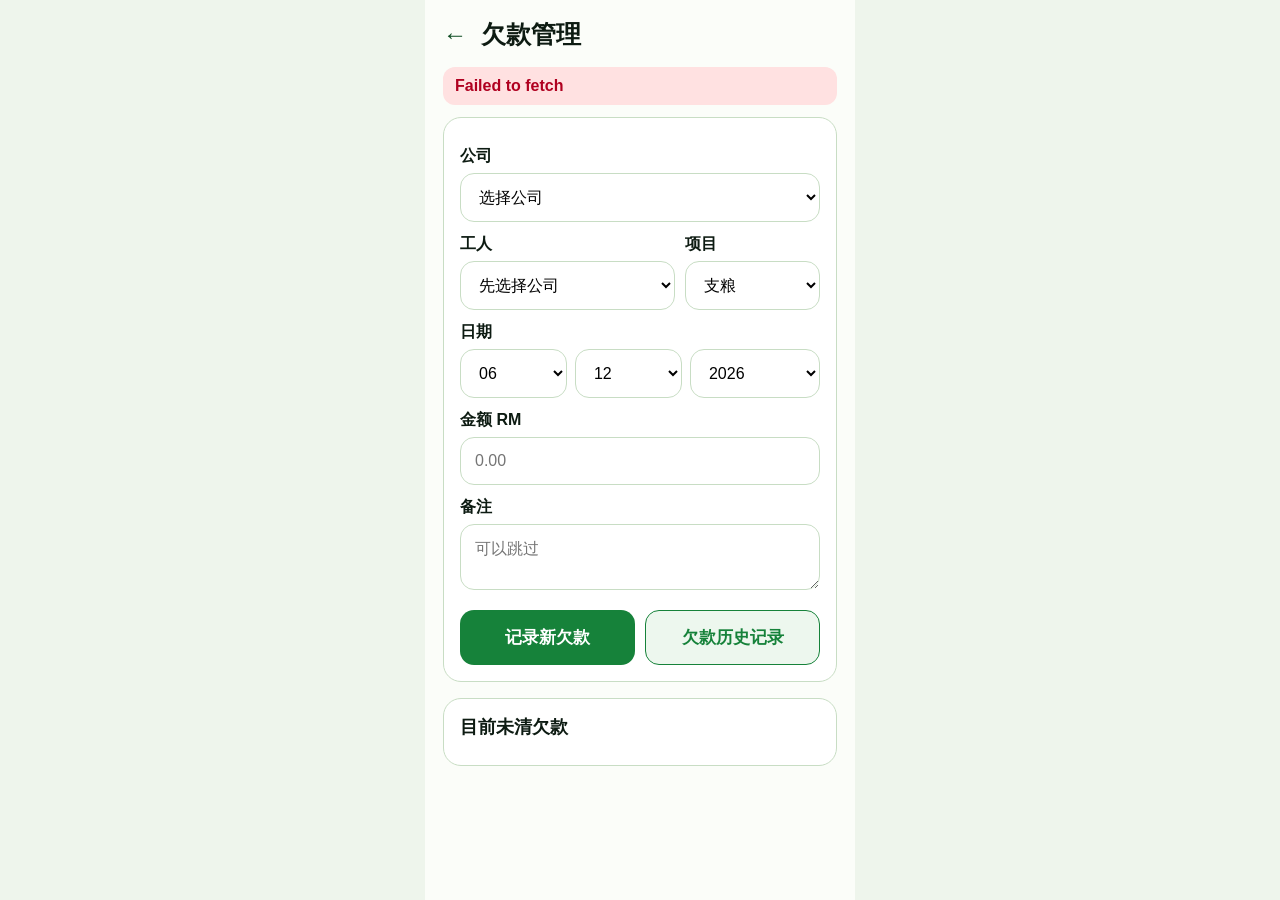
==== app/advance.html @ 77ed6c81 "Add files via upload" ====
<!DOCTYPE html>
<html lang="zh">
<head>
  <meta charset="UTF-8" />
  <meta name="viewport" content="width=device-width, initial-scale=1.0" />
  <title>Payroll System - Advance</title>
  <link rel="manifest" href="../manifest.json" />
  <link rel="icon" href="../assets/icons/payroll-system.ico?v=4.9" />
  <link rel="apple-touch-icon" href="../assets/icons/apple-touch-icon.png?v=4.9" />
  <link rel="stylesheet" href="../css/style.css?v=4.9" />
</head>
<body>
  <div class="app">
    <div class="topbar">
      <a class="back" href="index.html">←</a>
      <div class="page-title">欠款管理</div>
    </div>

    <div id="status" class="status">欠款管理 V4.9 Enterprise Stable</div>

    <section class="card">
      <form id="advanceForm" class="form">
        <label>公司</label>
        <select name="company" required>
          <option value="">选择公司</option>
          <option>Lover Legend Adenium</option>
          <option>Lover Legend Gardening</option>
        </select>

        <div class="field-row worker-project-row">
          <div class="field-group">
            <label>工人</label>
            <select name="workerNo" required>
              <option value="">先选择公司</option>
            </select>
          </div>

          <div class="field-group compact-field">
            <label>项目</label>
            <select name="type" required>
              <option selected>支粮</option>
              <option>缺席</option>
              <option>准证</option>
            </select>
          </div>
        </div>

        <label>日期</label>
        <div class="date-select-row" style="display:flex; gap:8px;">
          <select name="deductDay" style="flex:1;"><option value="">日</option></select>
          <select name="deductMonth" style="flex:1;"><option value="">月</option></select>
          <select name="deductYear" style="flex:1.3;"><option value="">年</option></select>
        </div>

        <label>金额 RM</label>
        <input name="amount" type="text" inputmode="decimal" placeholder="0.00" required />
        <div id="absenceHint" class="field-hint" style="display:none;">缺席金额按该工人一天薪水自动计算。</div>

        <label>备注</label>
        <textarea name="remark" rows="2" placeholder="可以跳过"></textarea>

        <div class="advance-action-row">
          <button id="saveAdvanceBtn" class="btn" type="submit">记录新欠款</button>
          <button id="toggleAdvanceHistoryBtn" class="btn secondary" type="button">欠款历史记录</button>
        </div>
      </form>
    </section>

    <section id="advanceCurrentPanel" class="card">
      <div id="advanceCurrentTitle" class="advance-current-title">目前未清欠款</div>
      <div id="advanceList" class="list"></div>
    </section>

    <section id="advanceHistoryPanel" class="card advance-history-panel" hidden>
      <div class="advance-history-header">
        <div>
          <div class="advance-current-title">所有欠款历史进出</div>
          <div class="muted">显示所有公司、所有工人的新增欠款及 Payroll 扣回记录。</div>
        </div>
      </div>
      <div id="advanceHistoryList" class="list"></div>
    </section>
  </div>

  <script src="../js/config.js"></script>
  <script src="../js/api.js?v=4.9"></script>
  <script src="../js/advance.js?v=4.9"></script>
  <script src="../js/app.js?v=4.9"></script>
</body>
</html>
---- css/style.css ----
* {
  box-sizing: border-box;
}

body {
  margin: 0;
  background: #eef5ec;
  color: #0d1b12;
  font-family: Arial, "Microsoft YaHei", "PingFang SC", sans-serif;
}

.app {
  width: 100%;
  max-width: 430px;
  min-height: 100vh;
  margin: 0 auto;
  padding: 18px;
  background: #fbfdf9;
}

.header {
  text-align: center;
  margin-bottom: 22px;
  padding: 20px 10px;
  border-radius: 20px;
  background: linear-gradient(135deg, #0f4d24, #2e8b43);
  color: #fff;
}

.brand {
  font-size: 24px;
  font-weight: 900;
}

.title {
  margin-top: 6px;
  font-size: 20px;
  font-weight: 700;
  letter-spacing: 1px;
}

.version {
  margin-top: 8px;
  opacity: 0.85;
  font-size: 13px;
}

.topbar {
  display: flex;
  align-items: center;
  gap: 14px;
  margin-bottom: 16px;
}

.back {
  text-decoration: none;
  color: #0f4d24;
  font-size: 24px;
  font-weight: bold;
}

.page-title {
  font-size: 25px;
  font-weight: 900;
}

.menu {
  display: grid;
  gap: 14px;
}

.menu-card {
  display: flex;
  align-items: center;
  gap: 14px;
  padding: 16px;
  text-decoration: none;
  border: 1px solid #c8ddc4;
  border-radius: 18px;
  background: #fff;
  color: #0d1b12;
  box-shadow: 0 4px 14px rgba(0,0,0,0.05);
}

.icon {
  font-size: 32px;
  width: 42px;
  text-align: center;
}

.menu-card h2 {
  margin: 0 0 4px;
  font-size: 18px;
}

.menu-card p {
  margin: 0;
  color: #5d6f5d;
  font-size: 13px;
}

.card {
  padding: 16px;
  margin-bottom: 16px;
  border: 1px solid #c8ddc4;
  border-radius: 18px;
  background: #fff;
}

.form label {
  display: block;
  margin: 12px 0 6px;
  font-weight: 800;
}

input,
select,
textarea,
button {
  font-family: inherit;
  width: 100%;
  padding: 14px;
  border: 1px solid #c8ddc4;
  border-radius: 14px;
  background: #fff;
  font-size: 16px;
}

.row {
  display: grid;
  grid-template-columns: 1fr 1fr;
  gap: 10px;
}

.btn {
  width: 100%;
  margin-top: 16px;
  padding: 15px;
  border: 0;
  border-radius: 14px;
  background: #16823a;
  color: #fff;
  font-size: 17px;
  font-weight: 900;
  cursor: pointer;
}

.btn.secondary {
  background: #edf7ee;
  color: #16823a;
  border: 1px solid #16823a;
}

.status {
  min-height: 24px;
  margin-bottom: 12px;
  padding: 10px 12px;
  border-radius: 12px;
  font-weight: 700;
}

.status:empty {
  display: none;
}

.status.ok {
  background: #e5f7e8;
  color: #13752e;
}

.status.err {
  background: #ffe1e1;
  color: #b00020;
}

.list {
  display: grid;
  gap: 10px;
}

.worker-item,
.record-item {
  padding: 13px;
  border: 1px solid #d8e8d4;
  border-radius: 14px;
  background: #fbfdf9;
}

.worker-name {
  font-size: 18px;
  font-weight: 900;
}

.muted {
  color: #627062;
  font-size: 13px;
  margin-top: 4px;
}
.date-row {
  display: flex;
  align-items: center;
  gap: 8px;
}

.date-row input[name="joinDate"] {
  flex: 1;
}

.date-btn {
  width: 52px;
  height: 46px;
  border: 1px solid #159447;
  border-radius: 10px;
  background: #eef8ef;
  font-size: 20px;
  cursor: pointer;
  flex-shrink: 0;
}


/* V1.5 compact two-column layout */
.field-row {
  display: grid;
  grid-template-columns: minmax(0, 1.35fr) minmax(0, 0.85fr);
  gap: 10px;
  align-items: end;
}
.field-row.month-year-row { grid-template-columns: 1fr 1.25fr; }
.field-group { min-width: 0; }
.field-group label { margin-top: 12px; }
.field-group input,
.field-group select { min-width: 0; }
.form > .field-row + label { margin-top: 12px; }
.summary-box,
.payroll-summary > div {
  display: flex;
  align-items: center;
  justify-content: space-between;
  gap: 12px;
  padding: 12px 14px;
  border: 1px solid #d8e8d4;
  border-radius: 14px;
  background: #fbfdf9;
}
.summary-box { margin-top: 14px; }
.summary-box strong,
.payroll-summary strong { font-size: 16px; }
.section-title { margin: 16px 0 8px; font-weight: 900; font-size: 17px; }
.debt-list { display: grid; gap: 8px; }
.debt-row {
  display: grid;
  grid-template-columns: 1fr 110px;
  gap: 10px;
  align-items: center;
  padding: 10px 12px;
  border: 1px solid #d8e8d4;
  border-radius: 12px;
  background: #fbfdf9;
}
.debt-row .debt-info { min-width: 0; }
.debt-row .debt-type { font-weight: 900; }
.debt-row .debt-balance { margin-top: 3px; font-size: 12px; color: #627062; }
.debt-row input { padding: 11px; text-align: right; }
.payroll-summary { display: grid; gap: 8px; margin-top: 14px; }
.payroll-summary > div:nth-child(2) { border-color: #16823a; }
.payroll-summary > div:nth-child(2) strong { color: #13752e; font-size: 18px; }
@media (max-width: 360px) {
  .field-row { grid-template-columns: minmax(0, 1.2fr) minmax(0, .8fr); gap: 8px; }
  .debt-row { grid-template-columns: 1fr 96px; gap: 8px; }
  input, select, textarea { padding: 12px; }
}

/* V1.6 Preview */
.readonly-field,
input[readonly] {
  background: #f1f4f0;
  color: #39483d;
}

.money-right {
  text-align: right;
}

.field-hint {
  margin-top: 6px;
  color: #627062;
  font-size: 12px;
}

.deduction-head {
  display: grid;
  grid-template-columns: 1fr 110px;
  gap: 10px;
  margin-bottom: 6px;
  padding: 0 12px;
  color: #627062;
  font-size: 12px;
  font-weight: 800;
}

.deduction-head span:last-child {
  text-align: right;
}

.debt-remaining {
  margin-top: 3px;
  color: #13752e;
  font-size: 12px;
}

.debt-deduction-input[readonly] {
  cursor: not-allowed;
}

.input-error {
  border-color: #b00020 !important;
  background: #fff0f0 !important;
}


/* V1.6 Stable */
.absence-card {
  padding: 12px;
  margin-bottom: 12px;
  border: 1px solid #d8e8d4;
  border-radius: 14px;
  background: #fbfdf9;
}
.absence-top-row {
  display: flex;
  align-items: center;
  justify-content: space-between;
  gap: 12px;
}
.absence-amount {
  font-size: 17px;
  font-weight: 900;
  text-align: right;
}
.absence-choice {
  display: flex;
  gap: 18px;
  margin-top: 10px;
}
.absence-choice label {
  display: inline-flex;
  align-items: center;
  gap: 6px;
  margin: 0;
  font-weight: 800;
}
.absence-choice input[type="radio"] {
  width: 18px;
  height: 18px;
  padding: 0;
}


/* V1.6.2 advance ledger */
.advance-ledger-card { display: grid; gap: 6px; }
.advance-company { margin-top: 0; }
.advance-ledger-records { display: grid; gap: 5px; margin-top: 4px; }
.advance-ledger-line { color: #4f5d50; font-size: 13px; line-height: 1.35; }
.advance-ledger-total,
.advance-ledger-remaining { font-weight: 900; font-size: 14px; }
.advance-ledger-total { margin-top: 4px; }
.advance-ledger-remaining { margin-top: 5px; color: #13752e; }
.repayment-records { padding-top: 7px; border-top: 1px dashed #d8e8d4; }
.repayment-line { display: grid; grid-template-columns: minmax(0, 1fr) auto; gap: 8px; align-items: start; }
.payroll-source { text-align: right; white-space: nowrap; color: #627062; font-size: 12px; }
@media (max-width: 390px) {
  .repayment-line { grid-template-columns: minmax(0, 1fr) minmax(100px, auto); }
  .payroll-source { white-space: normal; }
}

/* V1.6.3 Payroll 绱у噾鍒楄〃 */
.payroll-record-item .worker-name,
.payroll-record-item .muted {
  margin: 0;
}

.payroll-record-item .muted + .muted {
  margin-top: 3px;
}

.payroll-record-summary {
  line-height: 1.45;
}

/* V1.7 Payroll 瀹炲彂鐙珛涓?琛? */
.payroll-net-line { margin-top: 3px; font-weight: 700; color: #111; }
/* 津贴：空白时与扣款输入一致，从左侧开始输入。 */
.allowance-input-box {
  position: relative;
}

.allowance-input-box::after {
  content: "0.00";
  position: absolute;
  right: 14px;
  top: 50%;
  transform: translateY(-50%);
  color: #8a948b;
  pointer-events: none;
  font-size: 16px;
}

.allowance-input-box:has(input:not(:placeholder-shown))::after {
  display: none;
}

.allowance-input-box input {
  position: relative;
  z-index: 1;
 text-align: right;
  background: transparent;
}


/* V1.73 Payroll 欠款余额与本月实发工资总数。 */
.payroll-debt-balance-line {
  margin-top: 3px;
  color: #c00000;
  font-weight: 900;
  font-size: 16px;
}

.payroll-total-card {
  margin-top: 12px;
  padding: 16px;
  border: 2px solid #16823a;
  border-radius: 14px;
  background: #f4fff5;
  text-align: center;
}

.payroll-total-title {
  font-size: 15px;
  font-weight: 800;
  color: #16823a;
}

.payroll-total-amount {
  margin-top: 6px;
  font-size: 24px;
  font-weight: 900;
  color: #16823a;
}



/* V1.75 棣栭〉鍙? Logo */
.brand-header {
  display: grid;
  grid-template-columns: 78px minmax(0, 1fr) 70px;
  align-items: center;
  gap: 10px;
  padding: 12px;
  background: #fff;
  color: #0d1b12;
  border: 1px solid #c8ddc4;
}
.header-logo { width: 100%; height: 76px; object-fit: contain; }
.header-logo-right { height: 64px; }
.header-brand-text { text-align: center; min-width: 0; }
.brand-teal { color: #087f80; font-size: 23px; }
.brand-red { color: #c00000; font-size: 20px; }
.brand-header .version { color: #627062; font-weight: 800; }
@media (max-width: 380px) {
  .brand-header { grid-template-columns: 62px minmax(0,1fr) 54px; gap: 7px; }
  .header-logo { height: 62px; }
  .header-logo-right { height: 50px; }
  .brand-teal { font-size: 19px; }
  .brand-red { font-size: 17px; }
}

/* V1.75 Payroll / Payslip */
.payslip-link {
  display: inline-block;
  margin-top: 10px;
  padding: 8px 14px;
  border: 1px solid #16823a;
  border-radius: 10px;
  color: #16823a;
  background: #edf7ee;
  text-decoration: none;
  font-size: 14px;
  font-weight: 900;
}
.payslip-app { max-width: 820px; }
.payslip-paper { background: #fff; color: #111; }
.payslip-two-copy { padding: 14px; border: 1px solid #c8ddc4; border-radius: 16px; }
.payslip-copy { padding: 12px 14px; background: #fff; }
.payslip-copy-label { text-align:right; font-size:11px; font-weight:900; color:#555; }
.payslip-header { text-align: center; padding-bottom: 7px; border-bottom: 2px solid #111; }
.payslip-company { font-size:20px; font-weight:900; text-transform:uppercase; }
.payslip-title { margin-top:4px; font-size:24px; font-weight:900; letter-spacing:.5px; }
.payslip-month { margin-top:4px; font-size:16px; font-weight:900; color:#000; }
.payslip-info-grid { display: grid; grid-template-columns: 1fr 1fr; gap: 5px 16px; margin-top: 8px; }
.payslip-info-grid > div { display: grid; gap: 1px; }
.payslip-info-grid span { color:#444; font-size:11px; }
.payslip-info-grid strong { font-size:13px; }
.payslip-section-title { margin-top:8px; padding:5px 7px; background:#eef5ec; font-size:13px; font-weight:900; }
.payslip-lines { display: grid; }
.payslip-lines > div { display:flex; justify-content:space-between; gap:12px; padding:5px 7px; border-bottom:1px solid #ddd; font-size:12px; }
.payslip-total-line { font-weight: 900; border-top: 1.5px solid #111; }
.payslip-result-row { display: grid; grid-template-columns: 1fr 1fr; gap: 7px; margin-top: 7px; }
.payslip-net-box, .payslip-debt-box { display:flex; justify-content:space-between; align-items:center; padding:8px 10px; border-radius:7px; font-size:12px; font-weight:900; }
.payslip-net-box { border:1.5px solid #16823a; }
.payslip-net-box strong { color:#13752e; font-size:18px; }
.payslip-debt-box { border:1.5px solid #c00000; color:#c00000; }
.payslip-debt-box strong { font-size:18px; }
.payslip-signatures { display:grid; grid-template-columns:1fr 1fr; gap:28px; margin-top:20px; text-align:center; font-size:11px; }
.signature-line { border-top: 1px solid #111; margin-bottom: 4px; }
.payslip-acknowledgement { margin:8px 14px 0; font-size:11px; line-height:1.35; font-weight:700; }
.payslip-cut-line { display: flex; align-items: center; gap: 8px; margin: 2px 0; color: #666; font-size: 9px; font-weight: 800; }
.payslip-cut-line::before, .payslip-cut-line::after { content:""; flex:1; border-top: 1px dashed #777; }
@media (max-width: 560px) {
  .payslip-two-copy { padding: 5px; }
  .payslip-copy { padding: 10px 8px; }
  .payslip-info-grid { grid-template-columns: 1fr 1fr; gap: 4px 8px; }
  .payslip-result-row { grid-template-columns: 1fr; }
}
@media print {
  body { background: #fff; }
  .app, .payslip-app { max-width: none; min-height: auto; padding: 0; background: #fff; }
  .no-print { display: none !important; }
  .payslip-paper { display: block !important; border: 0; border-radius: 0; padding: 0; }
  .payslip-copy { height: 129mm; padding: 3mm 5mm; overflow: hidden; page-break-inside: avoid; }
  .payslip-cut-line { height: 7mm; margin: 0; }
  .payslip-copy-label { font-size:11px; }
  .payslip-acknowledgement {
    font-size:10px;
    line-height:1.25;
  }
  .payslip-company { font-size:18px; }
  .payslip-title { font-size:22px; }
  .payslip-month { font-size:16px; color:#000 !important; font-weight:900 !important; }
  .payslip-info-grid span { font-size:10.5px; }
  .payslip-info-grid strong { font-size:13px; }
  .payslip-section-title { font-size:13px; }
  .payslip-lines > div { font-size:12px; padding:4px 6px; }
  .payslip-net-box, .payslip-debt-box { font-size:12px; }
  .payslip-net-box strong, .payslip-debt-box strong { font-size:18px; }
  .payslip-signatures { margin-top:15px; font-size:11px; }
  @page { size: A4 portrait; margin: 8mm; }
}


/* V1.76 Payroll + Payslip integrated title */
.payroll-combined-title {
  font-size: 20px;
  line-height: 1.25;
}
@media (max-width: 390px) {
  .payroll-combined-title { font-size: 18px; }
}


/* V1.77 Dashboard */
.dashboard-period-card {
  margin-bottom: 12px;
}

.dashboard-grid {
  display: grid;
  gap: 12px;
  margin-bottom: 16px;
}

.dashboard-loading {
  padding: 24px;
  border: 1px solid #c8ddc4;
  border-radius: 16px;
  background: #fff;
  text-align: center;
  color: #627062;
  font-weight: 700;
}

.dashboard-error {
  color: #b00020;
}

.dashboard-card {
  padding: 15px;
  border: 1px solid #c8ddc4;
  border-radius: 16px;
  background: #fff;
  box-shadow: 0 3px 10px rgba(0, 0, 0, 0.035);
}

.dashboard-highlight {
  border: 2px solid #16823a;
  background: #f3fbf4;
  text-align: center;
}

.dashboard-card-label {
  color: #4f6052;
  font-size: 14px;
  font-weight: 900;
}

.dashboard-big-money {
  margin-top: 7px;
  color: #13752e;
  font-size: 28px;
  font-weight: 900;
  line-height: 1.1;
}

.dashboard-big-number {
  margin-top: 5px;
  font-size: 27px;
  font-weight: 900;
  text-align: center;
}

.dashboard-stat-row {
  display: grid;
  grid-template-columns: repeat(3, 1fr);
  gap: 8px;
}

.dashboard-mini-card {
  padding: 12px 8px;
  text-align: center;
}

.dashboard-paid {
  color: #13752e;
}

.dashboard-unpaid {
  color: #c00000;
}

.dashboard-company-card {
  display: grid;
  gap: 8px;
}

.dashboard-company-row {
  display: flex;
  align-items: center;
  justify-content: space-between;
  gap: 10px;
  padding-top: 7px;
  border-top: 1px solid #edf1eb;
}

.dashboard-company-row strong {
  text-align: right;
}

.dashboard-debt-row strong,
.dashboard-debt-money {
  color: #c00000;
}

.dashboard-debt-card {
  text-align: center;
  border-color: #efb6b6;
  background: #fff8f8;
}

.dashboard-card-note {
  margin-top: 6px;
  color: #7c6767;
  font-size: 12px;
}

.dashboard-progress-meta {
  display: flex;
  justify-content: space-between;
  margin-top: 10px;
}

.dashboard-progress {
  height: 14px;
  margin-top: 8px;
  overflow: hidden;
  border-radius: 999px;
  background: #e6eee4;
}

.dashboard-progress-bar {
  height: 100%;
  border-radius: inherit;
  background: #16823a;
  transition: width 0.25s ease;
}

.dashboard-absence-grid {
  display: grid;
  grid-template-columns: 1fr 1fr;
  gap: 8px;
  margin-top: 10px;
}

.dashboard-absence-grid > div {
  display: flex;
  justify-content: space-between;
  padding: 10px;
  border: 1px solid #d8e8d4;
  border-radius: 12px;
  background: #fbfdf9;
}

.dashboard-section-title {
  margin-top: 0;
}

.dashboard-actions {
  display: grid;
  grid-template-columns: 1fr 1fr;
  gap: 9px;
}

.dashboard-action {
  display: flex;
  align-items: center;
  gap: 8px;
  padding: 12px;
  border: 1px solid #c8ddc4;
  border-radius: 12px;
  background: #fbfdf9;
  color: #0d1b12;
  text-decoration: none;
  font-weight: 800;
}

@media (max-width: 360px) {
  .dashboard-big-money {
    font-size: 24px;
  }

  .dashboard-big-number {
    font-size: 24px;
  }

  .dashboard-card-label {
    font-size: 12px;
  }
}

/* Unified remark / deduction-note typography */
.debt-note {
  margin-top: 3px;
  font-family: inherit;
  font-size: 12px;
  font-style: normal;
  font-weight: 700;
  color: #627062;
  line-height: 1.35;
}

.payslip-deduction-note {
  display: block;
  margin-top: 2px;
  font-family: inherit;
  font-size: 10px;
  font-style: normal;
  font-weight: 600;
  color: #555;
  line-height: 1.3;
}


/* V1.82 Dashboard maintenance */
.maintenance-actions {
  display: grid;
  gap: 10px;
}

.maintenance-btn {
  margin-top: 0;
}

.btn.danger {
  background: #fff0f0;
  color: #b00020;
  border: 1px solid #b00020;
}

.maintenance-hint {
  margin: 0 0 12px;
  line-height: 1.5;
}

#maintenanceStatus {
  margin-top: 10px;
  margin-bottom: 0;
}


/* V1.83.1 Payroll deduction note editors */
.debt-row-with-notes {
  grid-template-columns: minmax(0, 1fr) 110px;
}

.debt-note-editor {
  grid-column: 1 / -1;
  display: grid;
  gap: 5px;
  padding-top: 8px;
  border-top: 1px dashed #d8e8d4;
}

.debt-note-editor label {
  margin: 2px 0 0;
  color: #39483d;
  font-size: 12px;
  font-weight: 800;
}

.debt-note-input {
  width: 100%;
  padding: 10px 11px;
  font-family: inherit;
  font-size: 14px;
  text-align: left;
}

.debt-note-input[readonly] {
  background: #f1f4f0;
  color: #879087;
}


/* V1.85 Mobile worker selector and aging-friendly debt display */
select[name="existingWorkerNo"] {
  min-height: 50px;
  font-weight: 800;
  color: #0d1b12;
}

.debt-row.has-debt {
  border-color: #d98f98;
  background: #fff8f8;
}

.debt-row.has-debt .debt-type,
.debt-row.has-debt .debt-balance {
  color: #b00020;
  font-weight: 900;
}

.debt-deduction-input.debt-input-alert {
  color: #b00020;
  font-weight: 900;
  border-color: #c85160;
  background: #fff7f7;
}

.debt-deduction-input.debt-input-alert::placeholder {
  color: #b00020;
  opacity: 1;
  font-weight: 900;
}

.debt-remaining.debt-alert {
  color: #b00020;
  font-size: 14px;
  font-weight: 900;
}

#remainingDebtText.debt-alert,
.payroll-summary .debt-alert {
  color: #b00020 !important;
  font-size: 20px;
  font-weight: 900;
}

.dashboard-debt-row strong,
.dashboard-debt-money,
.dashboard-debt-card .dashboard-big-money {
  color: #b00020;
  font-weight: 900;
}

@media (max-width: 390px) {
  .debt-row.has-debt .debt-type {
    font-size: 17px;
  }

  .debt-row.has-debt .debt-balance,
  .debt-remaining.debt-alert {
    font-size: 14px;
  }

  .debt-deduction-input.debt-input-alert {
    font-size: 18px;
  }
}


/* V1.86 欠款管理：缺席记录显示，但不计入欠款。 */
.advance-ledger-section-title {
  margin-top: 12px;
  margin-bottom: 6px;
  font-size: 14px;
  font-weight: 900;
  color: #153c20;
}

.absence-records {
  background: #fffaf1;
  border: 1px solid #e3c98e;
  border-radius: 12px;
  padding: 8px 10px;
}

.absence-ledger-line {
  color: #7a4b00;
  font-weight: 800;
}

.absence-ledger-line {
  display: flex;
  align-items: center;
  justify-content: space-between;
  gap: 10px;
}

.absence-delete-btn {
  flex: 0 0 auto;
  padding: 6px 11px;
  border: 1px solid #b00020;
  border-radius: 9px;
  background: #fff0f0;
  color: #b00020;
  font: inherit;
  font-size: 12px;
  font-weight: 900;
  cursor: pointer;
}

.absence-delete-btn:active {
  transform: scale(0.97);
}

.absence-delete-btn:disabled {
  opacity: 0.55;
  cursor: wait;
}

.advance-ledger-note {
  margin-top: 3px;
  font-size: 13px;
  font-weight: 700;
  color: #4c584e;
}

.advance-ledger-hint {
  margin-top: 6px;
  color: #6d756f;
  font-size: 12px;
  font-weight: 700;
  line-height: 1.4;
}


/* V2.3 Payroll edit / delete actions */
.payroll-record-actions {
  display: flex;
  flex-wrap: wrap;
  gap: 7px;
  margin-top: 10px;
}
.payroll-record-actions .payslip-link { margin-top: 0; }
.payroll-action-btn {
  appearance: none;
  padding: 8px 12px;
  border-radius: 10px;
  background: #fff;
  font-size: 14px;
  font-weight: 900;
  cursor: pointer;
}
.payroll-edit-btn { border: 1px solid #8a6d00; color: #7a5d00; background: #fffbea; }
.payroll-delete-btn { border: 1px solid #c00000; color: #c00000; background: #fff3f3; }


/* V2.3 debt detail and compact A4 payslip */
.debt-record-details { grid-column: 1 / -1; margin-top: 8px; padding: 8px 10px; border-top: 1px dashed #d7c8c8; background: #fff; border-radius: 8px; }
.debt-record-line { display:flex; justify-content:space-between; gap:12px; padding:2px 0; font-size:12px; }
.debt-record-line strong { white-space:nowrap; }
.debt-record-month-gap { height:8px; }
.debt-record-total { margin-top:6px; padding-top:6px; border-top:1px solid #ddd; font-weight:900; }
.payslip-title-row { display:flex; justify-content:center; align-items:baseline; gap:18px; margin-top:2px; }
.payslip-title-row .payslip-title, .payslip-title-row .payslip-month { margin-top:0; }
.payslip-debt-history { margin-top:5px; border:1px solid #ddd; border-radius:5px; padding:4px 6px; }
.payslip-debt-history-title { font-size:10.5px; font-weight:900; margin-bottom:2px; }
.payslip-debt-history > div:not(.payslip-debt-history-title) { display:flex; justify-content:space-between; gap:10px; font-size:9.5px; line-height:1.25; padding:1px 0; }
.payslip-debt-history-total { margin-top:2px; padding-top:2px !important; border-top:1px solid #aaa; font-weight:900; }
.payslip-net-box strong, .payslip-debt-box strong { font-size:15px; }
@media print {
  .payslip-copy { height:129mm; padding:2.2mm 4mm; overflow:hidden; }
  .payslip-copy-label { font-size:8.5px; line-height:1.1; }
  .payslip-header { padding-bottom:3px; }
  .payslip-company { font-size:13px; line-height:1.1; }
  .payslip-title-row { gap:12px; margin-top:1px; }
  .payslip-title { font-size:15px; line-height:1.1; }
  .payslip-month { font-size:11px; line-height:1.1; }
  .payslip-info-grid { margin-top:4px; gap:2px 10px; }
  .payslip-info-grid span { font-size:7.5px; line-height:1.05; }
  .payslip-info-grid strong { font-size:9px; line-height:1.1; }
  .payslip-section-title { margin-top:4px; padding:2px 4px; font-size:9px; }
  .payslip-lines > div { font-size:8.5px; padding:2px 4px; line-height:1.15; }
  .payslip-deduction-note { font-size:7.5px; line-height:1.1; margin-top:1px; }
  .payslip-debt-history { margin-top:3px; padding:2px 4px; }
  .payslip-debt-history-title { font-size:8px; }
  .payslip-debt-history > div:not(.payslip-debt-history-title) { font-size:7.4px; line-height:1.1; padding:0; }
  .payslip-result-row { margin-top:3px; gap:4px; }
  .payslip-net-box, .payslip-debt-box { padding:4px 6px; font-size:8px; border-radius:4px; }
  .payslip-net-box strong, .payslip-debt-box strong { font-size:11px; }
}


/* V2.3 verified: payroll逐笔选择扣款 */
.debt-record-select-line {
  align-items: center;
  gap: 10px;
  padding: 5px 0;
}
.debt-record-text {
  min-width: 0;
  flex: 1;
  display: grid;
  gap: 2px;
}
.debt-record-text span {
  font-weight: 800;
}
.debt-record-text small {
  font-size: 11px;
  color: #666;
  overflow-wrap: anywhere;
}
.debt-record-deduction-input {
  width: 112px;
  min-width: 112px;
  padding: 9px 8px;
  border: 1px solid #d89aa0;
  border-radius: 10px;
  font-weight: 900;
}
.debt-type-deduction-summary {
  text-align: right;
  margin-top: 6px;
  font-size: 13px;
}
.debt-type-deduction-summary strong {
  color: #b00020;
}
@media (max-width: 520px) {
  .debt-record-select-line {
    display: grid;
    grid-template-columns: 1fr 104px;
  }
  .debt-record-deduction-input {
    width: 104px;
    min-width: 104px;
  }
}

/* A4 两联：每联内容完整显示，不裁切 */
@media print {
  .payslip-copy {
    height: 132mm;
    max-height: 132mm;
    overflow: visible;
    padding: 2mm 4mm;
  }
  .payslip-cut-line {
    height: 5mm;
  }
  .payslip-header {
    padding-bottom: 2px;
  }
  .payslip-title-row {
    gap: 10px;
  }
  .payslip-section-title {
    margin-top: 3px;
  }
  .payslip-lines > div {
    padding: 1.5px 4px;
    line-height: 1.08;
  }
  .payslip-result-row {
    margin-top: 2px;
  }
  .payslip-net-box strong,
  .payslip-debt-box strong {
    font-size: 10px;
  }
}


/* V2.3 A4 两联放大及减少无效空白 */
@media print {
  .payslip-copy {
    height: 132mm;
    max-height: 132mm;
    padding: 3mm 5mm;
    overflow: hidden;
  }
  .payslip-company { font-size: 15px; }
  .payslip-title { font-size: 17px; }
  .payslip-month { font-size: 12px; }
  .payslip-info-grid { margin-top: 6px; gap: 3px 12px; }
  .payslip-info-grid span { font-size: 8.5px; }
  .payslip-info-grid strong { font-size: 10px; }
  .payslip-section-title { margin-top: 5px; font-size: 10px; padding: 2.5px 5px; }
  .payslip-lines > div { font-size: 9.5px; line-height: 1.18; padding: 2.5px 5px; }
  .payslip-deduction-note { font-size: 8.5px; line-height: 1.18; margin-top: 1px; }
  .payslip-result-row { margin-top: 5px; }
  .payslip-net-box, .payslip-debt-box { padding: 5px 7px; font-size: 9px; }
  .payslip-net-box strong, .payslip-debt-box strong { font-size: 12px; }
  .payslip-cut-line { height: 4mm; }
}


/* V2.3 Payroll summary order and clearer A4 payslip */
.payroll-total-deduction-line,
.payroll-debt-balance-line,
.payroll-net-line {
  margin-top: 5px;
  font-weight: 900;
}
.payroll-total-deduction-line,
.payroll-debt-balance-line {
  color: #b00020;
  font-size: 18px;
}
.payroll-net-line {
  color: #111;
  font-size: 18px;
}
.payroll-record-actions {
  display: grid;
  grid-template-columns: 1fr;
}
.payroll-record-actions .payroll-action-btn,
.payroll-record-actions .payslip-link {
  width: 100%;
  text-align: center;
  box-sizing: border-box;
}

@media print {
  @page { size: A4 portrait; margin: 5mm; }
  .payslip-paper { width: 200mm; min-height: 287mm; }
  .payslip-copy {
    height: 139mm;
    max-height: 139mm;
    padding: 2.5mm 4mm;
    overflow: hidden;
  }
  .payslip-cut-line { height: 3mm; }
  .payslip-copy-label { font-size: 9px; }
  .payslip-company { font-size: 16px; }
  .payslip-title { font-size: 18px; }
  .payslip-month { font-size: 13px; }
  .payslip-info-grid { margin-top: 5px; gap: 3px 14px; }
  .payslip-info-grid span { font-size: 9px; }
  .payslip-info-grid strong { font-size: 11px; }
  .payslip-section-title {
    margin-top: 5px;
    padding: 3px 5px;
    font-size: 12px;
    line-height: 1.15;
  }
  .payslip-lines > div {
    padding: 2.5px 5px;
    font-size: 10.5px;
    line-height: 1.2;
  }
  .payslip-deduction-note {
    margin-top: 1px;
    font-size: 9.5px;
    line-height: 1.2;
  }
  .payslip-result-row { margin-top: 5px; gap: 5px; }
  .payslip-net-box, .payslip-debt-box {
    padding: 5px 7px;
    font-size: 10px;
  }
  .payslip-net-box strong, .payslip-debt-box strong { font-size: 13px; }
}


/* V2.3 Payroll clarity and faster-reading A4 payslip */
.payroll-total-deduction-line,
.payroll-debt-balance-line,
.payroll-net-line {
  display: flex;
  align-items: baseline;
  gap: 4px;
  margin-top: 5px;
  font-size: 18px;
  font-weight: 900;
  color: #111;
}
.payroll-total-deduction-line strong,
.payroll-debt-balance-line strong {
  color: #c00000;
  font-size: 18px;
  font-weight: 900;
}
.payroll-net-line strong {
  color: #111;
  font-size: 18px;
  font-weight: 900;
}

@media print {
  @page { size: A4 portrait; margin: 5mm; }
  .payslip-paper { width: 200mm; min-height: 287mm; }
  .payslip-copy {
    height: 140mm;
    max-height: 140mm;
    padding: 4.5mm 4mm 2.5mm;
    overflow: hidden;
    display: flex;
    flex-direction: column;
    justify-content: flex-start;
  }
  .payslip-copy-content { margin-top: 1.5mm; }
  .payslip-cut-line { height: 2mm; margin: 0; }
  .payslip-copy-label { font-size: 9.5px; }
  .payslip-company { font-size: 17px; }
  .payslip-title { font-size: 19px; }
  .payslip-month { font-size: 13.5px; }
  .payslip-header { padding-bottom: 4px; }
  .payslip-info-grid { margin-top: 6px; gap: 3px 14px; }
  .payslip-info-grid span { font-size: 9.5px; }
  .payslip-info-grid strong { font-size: 11.5px; }
  .payslip-section-title {
    margin-top: 6px;
    padding: 3.5px 5px;
    font-size: 13px;
    line-height: 1.15;
  }
  .payslip-lines > div {
    padding: 3px 5px;
    font-size: 11px;
    line-height: 1.22;
  }
  .payslip-deduction-note {
    margin-top: 1px;
    font-size: 10px;
    line-height: 1.2;
  }
  .payslip-result-row { margin-top: 6px; gap: 7px; }
  .payslip-net-box,
  .payslip-debt-box { padding: 6px 8px; font-size: 10.5px; }
  .payslip-net-box strong,
  .payslip-debt-box strong { font-size: 14px; }
}


/* V2.3：本月扣除与累计欠款使用相同视觉层级 */
.debt-type-deduction-summary {
  display: flex;
  align-items: baseline;
  justify-content: flex-start;
  gap: 4px;
  margin-top: 8px;
  padding-top: 7px;
  border-top: 1px dashed #ddd;
  text-align: left;
  font-size: 18px;
  font-weight: 900;
  line-height: 1.25;
}
.debt-type-deduction-summary span {
  color: #111;
}
.debt-type-deduction-summary strong {
  color: #c00000;
  font-size: 18px;
  font-weight: 900;
}

/* V2.3：A4 两联尽量利用页面空间，减少上下联之间的空白 */
@media print {
  @page { size: A4 portrait; margin: 4mm; }
  .payslip-paper {
    width: 202mm;
    min-height: 289mm;
  }
  .payslip-copy {
    height: 142mm;
    max-height: 142mm;
    padding: 3mm 4mm 1.5mm;
  }
  .payslip-copy-content {
    margin-top: 0.5mm;
  }
  .payslip-cut-line {
    height: 1mm;
    margin: 0;
  }
}


/* V2.3：扣款备注与扣款日期/项目使用相同字号 */
.payslip-deduction-note {
  display: block;
  margin-top: 1px;
  font-family: inherit;
  font-size: inherit;
  font-style: normal;
  font-weight: 600;
  color: #333;
  line-height: inherit;
}

@media print {
  .payslip-deduction-note {
    font-size: inherit !important;
    line-height: inherit !important;
    margin-top: 1px !important;
  }
}


/* V2.3：手机 Payroll 只读模式 */
.payroll-mobile-notice {
  margin-bottom: 10px;
  font-weight: 800;
}

.payroll-mobile-readonly {
  opacity: 0.96;
}

.payroll-mobile-readonly input:disabled,
.payroll-mobile-readonly select:disabled,
.payroll-mobile-readonly textarea:disabled {
  color: #333;
  background: #f3f5f2;
  -webkit-text-fill-color: #333;
  opacity: 1;
}

.payroll-edit-btn:disabled,
.payroll-delete-btn:disabled {
  display: none;
}

.payslip-mobile-notice {
  margin-bottom: 10px;
  font-weight: 800;
}

/* 手机即使从浏览器菜单启动打印，也不输出工资单内容。 */
@media print {
  html.payslip-mobile-view-only body * {
    display: none !important;
  }

  html.payslip-mobile-view-only body::before {
    content: "手机不能打印工资单，请到电脑处理。";
    display: block !important;
    padding: 24px;
    font-size: 18px;
    font-weight: 800;
  }
}


/* V3.3 Advance absence Payroll status */
.absence-payroll-status {
  display: inline-block;
  font-weight: 800;
  white-space: nowrap;
}
.absence-status-deducted { color: #b42318; }
.absence-status-waived { color: #087443; }
.absence-status-pending { color: #9a6700; }


/* V3.3 欠款历史与目前未清欠款 */
.advance-action-row {
  display: grid;
  grid-template-columns: 1fr 1fr;
  gap: 10px;
  margin-top: 16px;
}
.advance-action-row .btn { margin-top: 0; }
.advance-current-title { font-size: 18px; font-weight: 900; margin-bottom: 10px; }
.advance-history-panel { scroll-margin-top: 12px; }
.advance-history-header { margin-bottom: 12px; }
.advance-history-lines { display: grid; gap: 6px; margin-top: 10px; }
.advance-history-line {
  display: grid;
  grid-template-columns: minmax(0, 1fr) auto;
  gap: 10px;
  align-items: start;
  padding: 8px 0;
  border-bottom: 1px dashed #d8e8d4;
  font-size: 13px;
  line-height: 1.4;
}
.advance-history-line strong { white-space: nowrap; }
.advance-history-line.is-borrow strong { color: #087f80; }
.advance-history-line.is-repayment strong { color: #b00020; }
.advance-history-section-title {
  margin-top: 12px;
  padding: 7px 9px;
  border-radius: 9px;
  font-size: 14px;
  font-weight: 900;
}
.advance-history-section-title.is-borrow { color: #087f80; background: #eefafa; }
.advance-history-section-title.is-repayment { color: #b00020; background: #fff2f2; }
.advance-history-summary {
  display: grid;
  gap: 5px;
  margin-top: 10px;
  padding: 10px 12px;
  border: 1px solid #d8e8d4;
  border-radius: 12px;
  background: #fbfdf9;
  font-size: 14px;
  font-weight: 800;
}
.advance-history-summary div:last-child { color: #b00020; font-size: 15px; }
.advance-open-debt-line { padding: 7px 0; }
@media (max-width: 390px) {
  .advance-action-row { grid-template-columns: 1fr 1fr; gap: 8px; }
  .advance-action-row .btn { padding: 13px 8px; font-size: 15px; }
}


/* V3.3：恢复 V2.9 醒目的欠款项目摘要；保留逐笔扣款错误提示 */
.debt-record-deduction-input:invalid,
.debt-record-deduction-input.input-error {
  border-color: #c40019 !important;
  background: #fff1f2 !important;
}


/* V3.3 Advance：一笔欠款对应自己的还款流水 */
.advance-debt-lifecycle,
.advance-history-linked-line {
  display: flex;
  flex-wrap: wrap;
  align-items: baseline;
  gap: 6px 14px;
}
.advance-linked-borrow strong {
  color: #008c95;
}
.advance-linked-repayment strong {
  color: #c40018;
}
.advance-linked-balance,
.advance-debt-month-balance {
  font-weight: 700;
  color: #176b35;
}
.advance-debt-month-balance {
  margin-top: 5px;
  font-size: 0.9em;
}
.advance-history-linked-line {
  padding: 9px 0;
  border-bottom: 1px dashed rgba(0,0,0,.12);
}


/* V3.3 Advance：每位工人只在卡片底部汇总已清 / 当前未清 */
.advance-ledger-cleared {
  margin-top: 8px;
  padding-top: 8px;
  border-top: 1px dashed rgba(0,0,0,.12);
  font-weight: 800;
  color: #176b35;
}


/* V4.9 Monthly Payroll three-total summary */
.payroll-month-summary-row,
.dashboard-payroll-summary-row {
  display: flex;
  justify-content: space-between;
  align-items: baseline;
  gap: 12px;
  margin-top: 10px;
  padding-top: 9px;
  border-top: 1px solid #cfe4d2;
  font-weight: 900;
}
.payroll-month-summary-row strong,
.dashboard-payroll-summary-row strong {
  white-space: nowrap;
}
.payroll-month-deduction-row,
.dashboard-payroll-deduction-row {
  color: #c00000;
}
.payroll-month-net-row,
.dashboard-payroll-net-row {
  color: #16823a;
  font-size: 18px;
}
.dashboard-payroll-summary-card .dashboard-big-money {
  margin-bottom: 2px;
}


/* V4.9 mobile-only: keep pending absence row and delete button inside its card. */
@media (max-width: 600px) {
  .absence-ledger-line {
    display: grid;
    grid-template-columns: minmax(0, 1fr);
    gap: 8px;
    align-items: stretch;
  }

  .absence-ledger-line > span {
    display: block;
    min-width: 0;
    overflow-wrap: anywhere;
    line-height: 1.45;
  }

  .absence-ledger-line .absence-delete-btn {
    width: 100%;
    max-width: 100%;
    box-sizing: border-box;
    margin: 0;
    padding: 8px 12px;
  }
}


/* V4.9 Dashboard Excel export */
.dashboard-export-btn {
  width: 100%;
  margin-top: 12px;
}
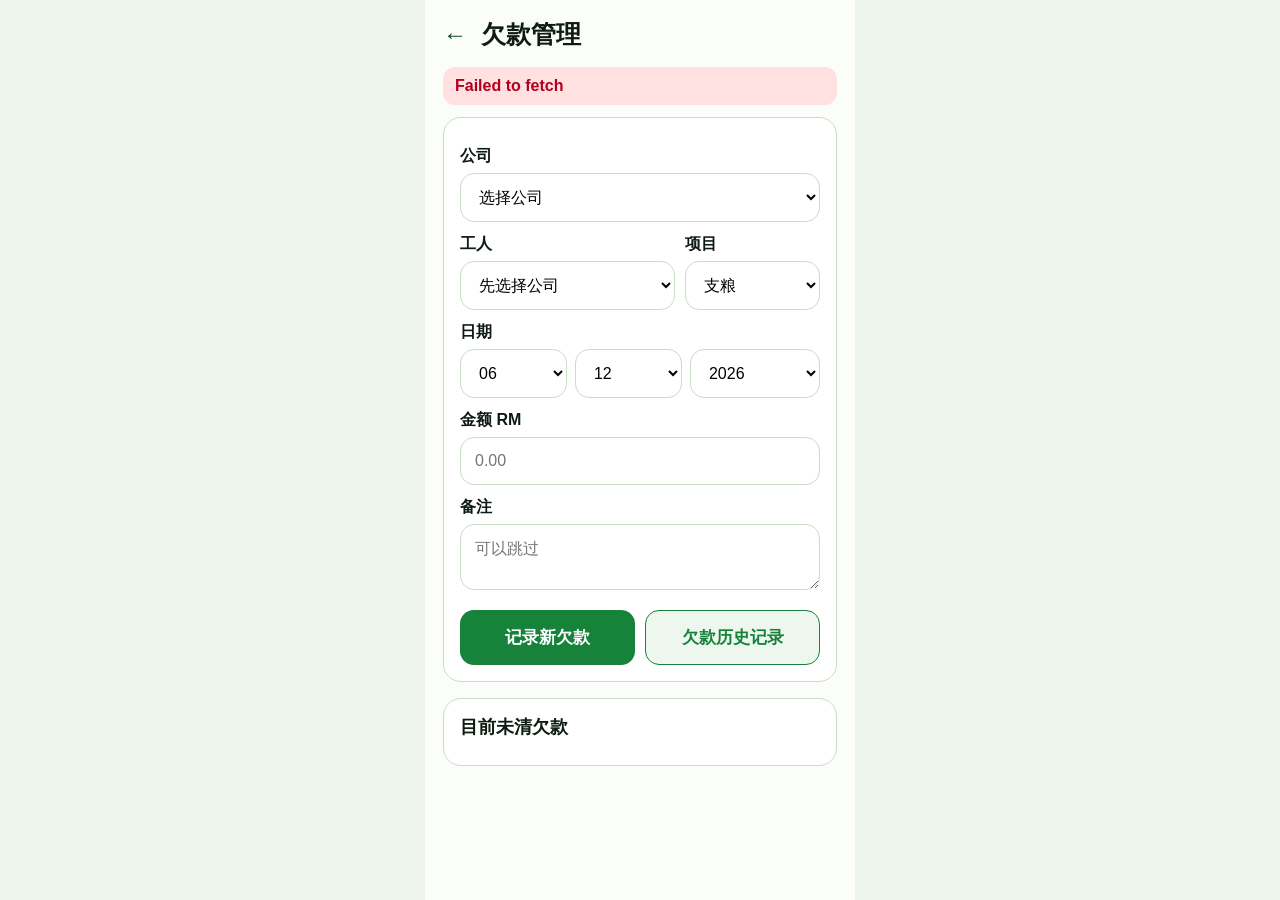
==== commit ca64306c: "Add files via upload" ====
--- a/app/advance.html
+++ b/app/advance.html
@@ -5,9 +5,9 @@
   <meta name="viewport" content="width=device-width, initial-scale=1.0" />
   <title>Payroll System - Advance</title>
   <link rel="manifest" href="../manifest.json" />
-  <link rel="icon" href="../assets/icons/payroll-system.ico?v=4.9" />
-  <link rel="apple-touch-icon" href="../assets/icons/apple-touch-icon.png?v=4.9" />
-  <link rel="stylesheet" href="../css/style.css?v=4.9" />
+  <link rel="icon" href="../assets/icons/payroll-system.ico?v=5.1" />
+  <link rel="apple-touch-icon" href="../assets/icons/apple-touch-icon.png?v=5.1" />
+  <link rel="stylesheet" href="../css/style.css?v=5.1" />
 </head>
 <body>
   <div class="app">
@@ -16,7 +16,7 @@
       <div class="page-title">欠款管理</div>
     </div>
 
-    <div id="status" class="status">欠款管理 V4.9 Enterprise Stable</div>
+    <div id="status" class="status">欠款管理 V5.1 Enterprise Stable</div>
 
     <section class="card">
       <form id="advanceForm" class="form">
@@ -83,8 +83,8 @@
   </div>
 
   <script src="../js/config.js"></script>
-  <script src="../js/api.js?v=4.9"></script>
-  <script src="../js/advance.js?v=4.9"></script>
-  <script src="../js/app.js?v=4.9"></script>
+  <script src="../js/api.js?v=5.1"></script>
+  <script src="../js/advance.js?v=5.1"></script>
+  <script src="../js/app.js?v=5.1"></script>
 </body>
 </html>
--- a/css/style.css
+++ b/css/style.css
@@ -917,12 +917,6 @@
   font-weight: 800;
 }
 
-.absence-ledger-line {
-  display: flex;
-  align-items: center;
-  justify-content: space-between;
-  gap: 10px;
-}
 
 .absence-delete-btn {
   flex: 0 0 auto;
@@ -1485,7 +1479,7 @@
 }
 
 
-/* V4.9 Monthly Payroll three-total summary */
+/* V5.1 Monthly Payroll three-total summary */
 .payroll-month-summary-row,
 .dashboard-payroll-summary-row {
   display: flex;
@@ -1515,34 +1509,52 @@
 }
 
 
-/* V4.9 mobile-only: keep pending absence row and delete button inside its card. */
-@media (max-width: 600px) {
-  .absence-ledger-line {
-    display: grid;
-    grid-template-columns: minmax(0, 1fr);
-    gap: 8px;
-    align-items: stretch;
-  }
-
-  .absence-ledger-line > span {
-    display: block;
-    min-width: 0;
-    overflow-wrap: anywhere;
-    line-height: 1.45;
-  }
-
-  .absence-ledger-line .absence-delete-btn {
-    width: 100%;
-    max-width: 100%;
-    box-sizing: border-box;
-    margin: 0;
-    padding: 8px 12px;
-  }
-}
-
-
-/* V4.9 Dashboard Excel export */
+/* V5.1: pending absence row is stable on both desktop and mobile narrow cards. */
+.absence-ledger-line {
+  display: grid;
+  grid-template-columns: minmax(0, 1fr);
+  gap: 8px;
+  align-items: stretch;
+}
+
+.absence-ledger-line > span {
+  display: block;
+  min-width: 0;
+  overflow-wrap: normal;
+  word-break: normal;
+  line-height: 1.45;
+}
+
+.absence-ledger-line .absence-delete-btn {
+  width: 100%;
+  max-width: 100%;
+  box-sizing: border-box;
+  margin: 0;
+  padding: 8px 12px;
+}
+
+
+/* V5.1 Dashboard Excel export */
 .dashboard-export-btn {
   width: 100%;
   margin-top: 12px;
 }
+
+/* V5.1 Payment Date: desktop editable beside Payslip actions; mobile read-only. */
+.payroll-payment-row {
+  display: grid;
+  grid-template-columns: minmax(150px, 0.8fr) minmax(180px, 1fr);
+  gap: 8px 12px;
+  align-items: center;
+  margin: 10px 0 8px;
+}
+.payroll-payment-row label { font-weight: 700; }
+.payroll-payment-date-input { width: 100%; box-sizing: border-box; }
+.payroll-payment-date-input.is-saving { opacity: .65; }
+.payroll-payment-date-readonly { display: none; font-weight: 700; padding: 8px 0; }
+@media (max-width: 600px) {
+  .payroll-payment-row { display: block; margin: 10px 0 8px; }
+  .payroll-payment-row label { display: block; margin-bottom: 3px; }
+  .payroll-payment-date-input { display: none !important; }
+  .payroll-payment-date-readonly { display: block; }
+}
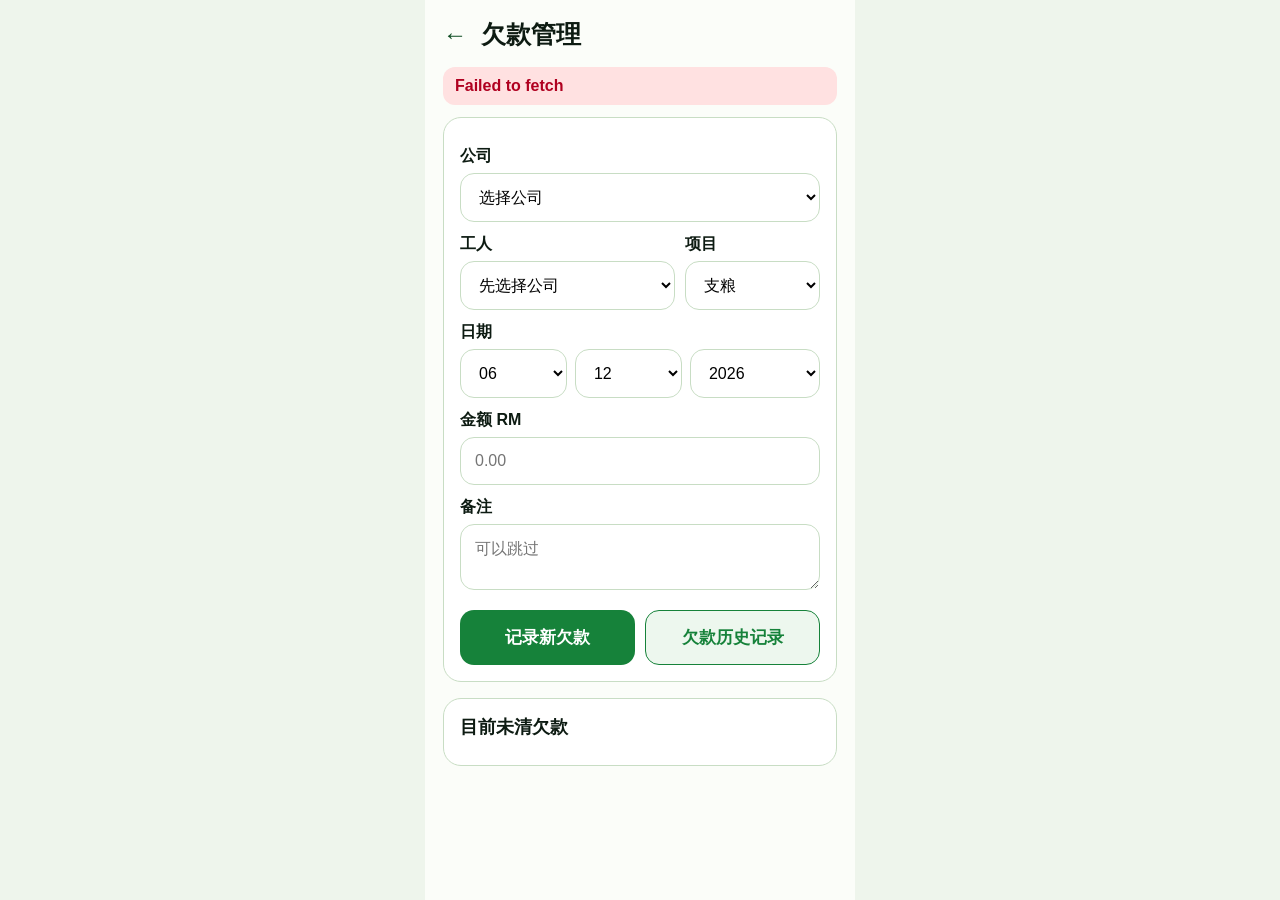
==== commit 87c35864: "Add files via upload" ====
--- a/app/advance.html
+++ b/app/advance.html
@@ -5,9 +5,9 @@
   <meta name="viewport" content="width=device-width, initial-scale=1.0" />
   <title>Payroll System - Advance</title>
   <link rel="manifest" href="../manifest.json" />
-  <link rel="icon" href="../assets/icons/payroll-system.ico?v=5.1" />
-  <link rel="apple-touch-icon" href="../assets/icons/apple-touch-icon.png?v=5.1" />
-  <link rel="stylesheet" href="../css/style.css?v=5.1" />
+  <link rel="icon" href="../assets/icons/payroll-system.ico?v=5.4" />
+  <link rel="apple-touch-icon" href="../assets/icons/apple-touch-icon.png?v=5.4" />
+  <link rel="stylesheet" href="../css/style.css?v=5.4" />
 </head>
 <body>
   <div class="app">
@@ -16,7 +16,7 @@
       <div class="page-title">欠款管理</div>
     </div>
 
-    <div id="status" class="status">欠款管理 V5.1 Enterprise Stable</div>
+    <div id="status" class="status">欠款管理 V5.4 Enterprise Stable</div>
 
     <section class="card">
       <form id="advanceForm" class="form">
@@ -83,8 +83,8 @@
   </div>
 
   <script src="../js/config.js"></script>
-  <script src="../js/api.js?v=5.1"></script>
-  <script src="../js/advance.js?v=5.1"></script>
-  <script src="../js/app.js?v=5.1"></script>
+  <script src="../js/api.js?v=5.4"></script>
+  <script src="../js/advance.js?v=5.4"></script>
+  <script src="../js/app.js?v=5.4"></script>
 </body>
 </html>
--- a/css/style.css
+++ b/css/style.css
@@ -1479,7 +1479,7 @@
 }
 
 
-/* V5.1 Monthly Payroll three-total summary */
+/* V5.4 Monthly Payroll three-total summary */
 .payroll-month-summary-row,
 .dashboard-payroll-summary-row {
   display: flex;
@@ -1509,7 +1509,7 @@
 }
 
 
-/* V5.1: pending absence row is stable on both desktop and mobile narrow cards. */
+/* V5.4: pending absence row is stable on both desktop and mobile narrow cards. */
 .absence-ledger-line {
   display: grid;
   grid-template-columns: minmax(0, 1fr);
@@ -1534,13 +1534,13 @@
 }
 
 
-/* V5.1 Dashboard Excel export */
+/* V5.4 Dashboard Excel export */
 .dashboard-export-btn {
   width: 100%;
   margin-top: 12px;
 }
 
-/* V5.1 Payment Date: desktop editable beside Payslip actions; mobile read-only. */
+/* V5.4 Payment Date: desktop editable beside Payslip actions; mobile read-only. */
 .payroll-payment-row {
   display: grid;
   grid-template-columns: minmax(150px, 0.8fr) minmax(180px, 1fr);
@@ -1550,7 +1550,7 @@
 }
 .payroll-payment-row label { font-weight: 700; }
 .payroll-payment-date-input { width: 100%; box-sizing: border-box; }
-.payroll-payment-date-input.is-saving { opacity: .65; }
+.payroll-payment-date-input.is-saving { opacity: 1; }
 .payroll-payment-date-readonly { display: none; font-weight: 700; padding: 8px 0; }
 @media (max-width: 600px) {
   .payroll-payment-row { display: block; margin: 10px 0 8px; }
@@ -1558,3 +1558,27 @@
   .payroll-payment-date-input { display: none !important; }
   .payroll-payment-date-readonly { display: block; }
 }
+
+
+/* V5.4 unified system status */
+.home-system-status { display:flex; justify-content:flex-end; align-items:center; gap:8px; margin:14px 8px 4px; }
+.home-system-state,.home-system-check { appearance:none; border:1px solid #d8e8d4; background:#f8fbf7; border-radius:999px; padding:8px 12px; min-height:38px; font:700 15px/1.2 inherit; color:#12351e; cursor:pointer; box-sizing:border-box; }
+.home-system-state { display:inline-flex; align-items:center; gap:7px; }
+.home-system-dot { width:10px; height:10px; border-radius:50%; background:#8a948c; flex:0 0 auto; }
+.home-system-state.is-ok .home-system-dot { background:#16a34a; }
+.home-system-state.is-warning .home-system-dot { background:#d69e00; }
+.home-system-state.is-error .home-system-dot { background:#d11a2a; }
+.home-system-state.is-checking .home-system-dot { background:#8a948c; }
+.home-system-details { margin:8px 8px 14px; padding:12px 14px; border:1px solid #efb0b7; border-radius:14px; background:#fff4f5; color:#9f1221; font-size:14px; line-height:1.55; }
+.home-system-details-title { font-weight:800; margin-bottom:4px; }
+.home-menu-after-status { margin-top:10px; }
+@media (max-width:600px){ .home-system-status{justify-content:space-between;margin-top:12px}.home-system-state,.home-system-check{font-size:14px;padding:8px 10px;} }
+
+/* V5.4 Payment Date: visible text is always dd-mm-yyyy; no grey flash while saving. */
+.payroll-payment-date-input { font-variant-numeric: tabular-nums; }
+
+/* V5.4 dashboard system information */
+.system-info-grid { display:grid; gap:0; margin-top:4px; }
+.system-info-row { display:grid; grid-template-columns:minmax(130px,1fr) minmax(160px,1.5fr); gap:12px; padding:10px 0; border-bottom:1px solid #e3e8e1; align-items:center; }
+.system-info-row:last-child{border-bottom:0}.system-info-row span{color:#647067}.system-info-row strong{text-align:right;overflow-wrap:anywhere}
+@media(max-width:600px){.system-info-row{grid-template-columns:minmax(0,1fr) minmax(0,1.25fr);gap:8px}.system-info-row strong{font-size:13px}}
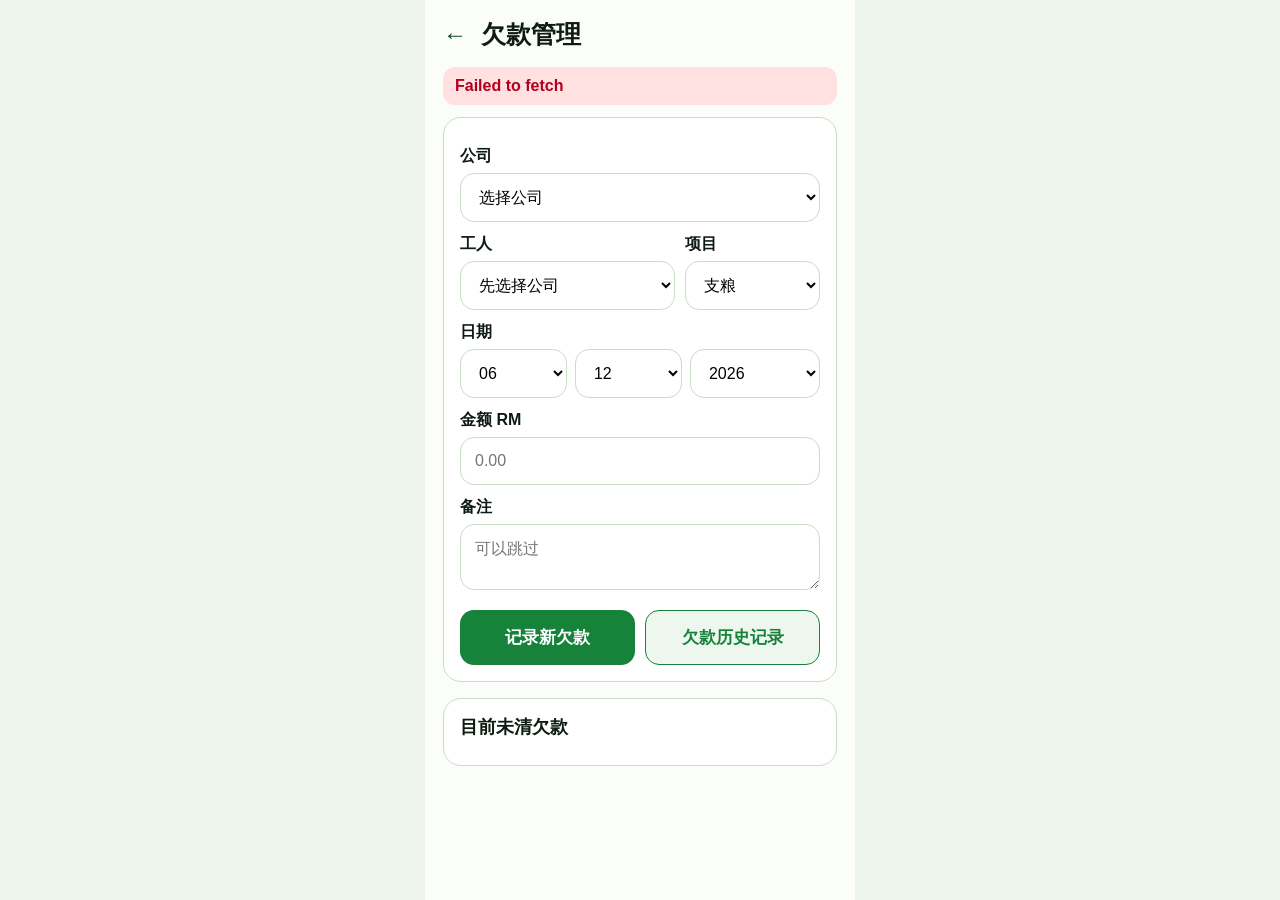
==== commit 57422ce1: "Add files via upload" ====
--- a/app/advance.html
+++ b/app/advance.html
@@ -5,9 +5,9 @@
   <meta name="viewport" content="width=device-width, initial-scale=1.0" />
   <title>Payroll System - Advance</title>
   <link rel="manifest" href="../manifest.json" />
-  <link rel="icon" href="../assets/icons/payroll-system.ico?v=5.4" />
-  <link rel="apple-touch-icon" href="../assets/icons/apple-touch-icon.png?v=5.4" />
-  <link rel="stylesheet" href="../css/style.css?v=5.4" />
+  <link rel="icon" href="../assets/icons/payroll-system.ico?v=5.5" />
+  <link rel="apple-touch-icon" href="../assets/icons/apple-touch-icon.png?v=5.5" />
+  <link rel="stylesheet" href="../css/style.css?v=5.5" />
 </head>
 <body>
   <div class="app">
@@ -16,7 +16,7 @@
       <div class="page-title">欠款管理</div>
     </div>
 
-    <div id="status" class="status">欠款管理 V5.4 Enterprise Stable</div>
+    <div id="status" class="status">欠款管理 V5.6 Enterprise Stable</div>
 
     <section class="card">
       <form id="advanceForm" class="form">
@@ -83,8 +83,8 @@
   </div>
 
   <script src="../js/config.js"></script>
-  <script src="../js/api.js?v=5.4"></script>
-  <script src="../js/advance.js?v=5.4"></script>
-  <script src="../js/app.js?v=5.4"></script>
+  <script src="../js/api.js?v=5.5"></script>
+  <script src="../js/advance.js?v=5.5"></script>
+  <script src="../js/app.js?v=5.5"></script>
 </body>
 </html>
--- a/css/style.css
+++ b/css/style.css
@@ -1479,7 +1479,7 @@
 }
 
 
-/* V5.4 Monthly Payroll three-total summary */
+/* V5.6 Monthly Payroll three-total summary */
 .payroll-month-summary-row,
 .dashboard-payroll-summary-row {
   display: flex;
@@ -1509,7 +1509,7 @@
 }
 
 
-/* V5.4: pending absence row is stable on both desktop and mobile narrow cards. */
+/* V5.6: pending absence row is stable on both desktop and mobile narrow cards. */
 .absence-ledger-line {
   display: grid;
   grid-template-columns: minmax(0, 1fr);
@@ -1534,13 +1534,13 @@
 }
 
 
-/* V5.4 Dashboard Excel export */
+/* V5.6 Dashboard Excel export */
 .dashboard-export-btn {
   width: 100%;
   margin-top: 12px;
 }
 
-/* V5.4 Payment Date: desktop editable beside Payslip actions; mobile read-only. */
+/* V5.6 Payment Date: desktop editable beside Payslip actions; mobile read-only. */
 .payroll-payment-row {
   display: grid;
   grid-template-columns: minmax(150px, 0.8fr) minmax(180px, 1fr);
@@ -1560,7 +1560,7 @@
 }
 
 
-/* V5.4 unified system status */
+/* V5.6 unified system status */
 .home-system-status { display:flex; justify-content:flex-end; align-items:center; gap:8px; margin:14px 8px 4px; }
 .home-system-state,.home-system-check { appearance:none; border:1px solid #d8e8d4; background:#f8fbf7; border-radius:999px; padding:8px 12px; min-height:38px; font:700 15px/1.2 inherit; color:#12351e; cursor:pointer; box-sizing:border-box; }
 .home-system-state { display:inline-flex; align-items:center; gap:7px; }
@@ -1574,11 +1574,14 @@
 .home-menu-after-status { margin-top:10px; }
 @media (max-width:600px){ .home-system-status{justify-content:space-between;margin-top:12px}.home-system-state,.home-system-check{font-size:14px;padding:8px 10px;} }
 
-/* V5.4 Payment Date: visible text is always dd-mm-yyyy; no grey flash while saving. */
+/* V5.6 Payment Date: visible text is always dd-mm-yyyy; no grey flash while saving. */
 .payroll-payment-date-input { font-variant-numeric: tabular-nums; }
 
-/* V5.4 dashboard system information */
+/* V5.6 dashboard system information */
 .system-info-grid { display:grid; gap:0; margin-top:4px; }
 .system-info-row { display:grid; grid-template-columns:minmax(130px,1fr) minmax(160px,1.5fr); gap:12px; padding:10px 0; border-bottom:1px solid #e3e8e1; align-items:center; }
 .system-info-row:last-child{border-bottom:0}.system-info-row span{color:#647067}.system-info-row strong{text-align:right;overflow-wrap:anywhere}
 @media(max-width:600px){.system-info-row{grid-template-columns:minmax(0,1fr) minmax(0,1.25fr);gap:8px}.system-info-row strong{font-size:13px}}
+
+/* V5.6 resignation workflow and Dashboard */
+.resign-panel{margin-top:12px;padding:14px;border:1px solid #efb3b3;border-radius:14px;background:#fff8f8}.resign-panel-title{font-weight:700;margin-bottom:8px}.resign-date-row{display:flex;gap:8px}.resign-date-row select{flex:1}.resign-date-row select:last-child{flex:1.3}.resign-actions{display:grid;grid-template-columns:1fr 1fr;gap:8px;margin-top:10px}.resign-actions .btn{margin:0}.resigned-worker-item{cursor:default}.dashboard-resigned-list{margin-top:10px;border-top:1px solid #e0e8df}.dashboard-resigned-row{padding:10px 0;border-bottom:1px solid #e0e8df;display:flex;flex-direction:column;gap:3px}.dashboard-resigned-row span{color:#657267;font-size:.92em}@media(max-width:600px){.resign-actions{grid-template-columns:1fr}}
